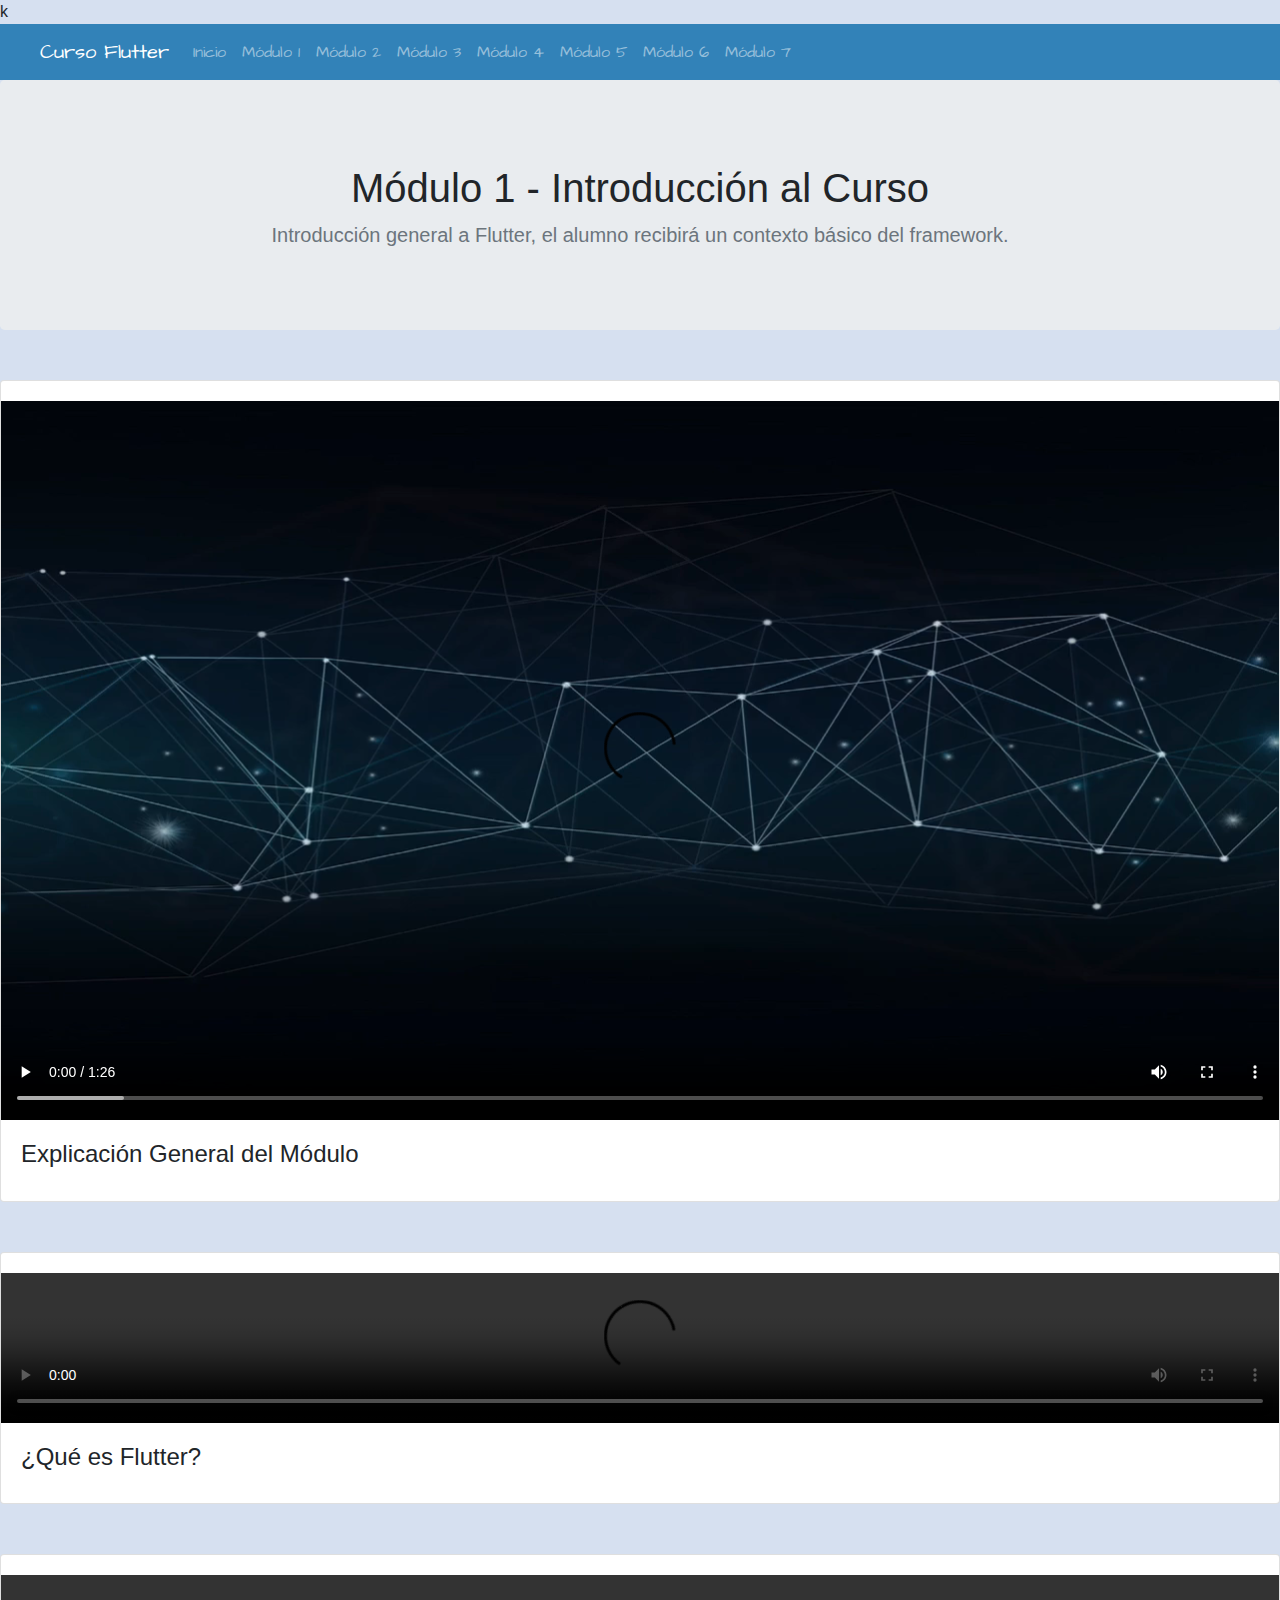
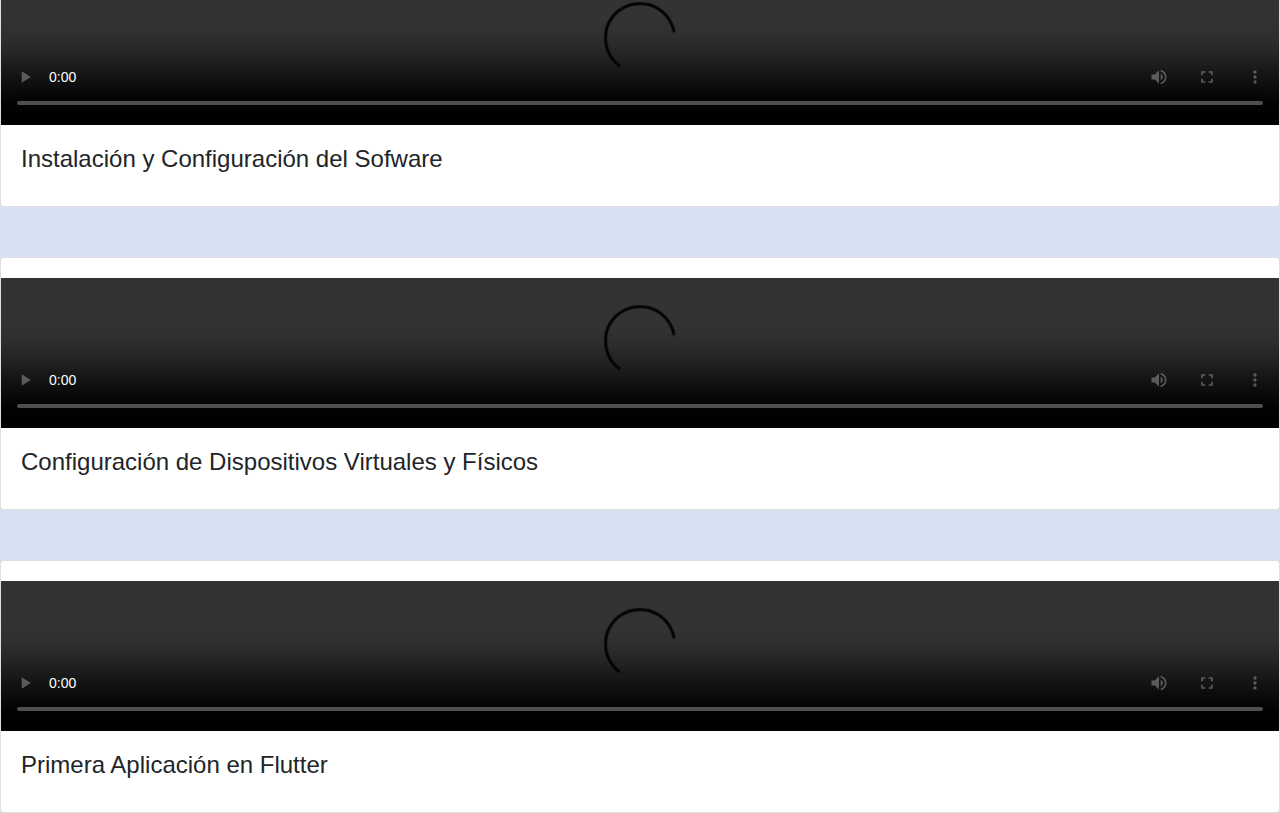
==== modulo1.html @ 4120dad0 "Pagina Curso Flutter" ====
k<!doctype html>
<html lang="es">
  <head>
    <!-- Required meta tags -->
    <meta charset="utf-8">
    <meta name="viewport" content="width=device-width, initial-scale=1, shrink-to-fit=no">

    <!-- Bootstrap CSS -->
    <link rel="stylesheet" href="https://maxcdn.bootstrapcdn.com/bootstrap/4.0.0/css/bootstrap.min.css" integrity="sha384-Gn5384xqQ1aoWXA+058RXPxPg6fy4IWvTNh0E263XmFcJlSAwiGgFAW/dAiS6JXm" crossorigin="anonymous">
    <link rel="stylesheet" href="estilos.css">
    <link href="https://fonts.googleapis.com/css2?family=Architects+Daughter&display=swap" rel="stylesheet">    <title>Módulo 1</title>
  </head>
  <body>

    <nav id=menu class="navbar navbar-expand-sm navbar-dark ">
      <a href="#" class="navbar-brand">Curso Flutter</a>
      <button class="navbar-toggler" data-toggle="collapse" data-target="#navbarMenu">
        <span class="navbar-toggler-icon"></span>
      </button>
      <div class="collapse navbar-collapse" id=navbarMenu>
          <ul class="navbar-nav">
            <li class="nav-item">
              <a href="index.html" class="nav-link">Inicio</a>
            </li>
              <li class="nav-item">
                <a href="modulo1.html" class="nav-link">Módulo 1</a>

              </li>
              <li class="nav-item">
                <a href="modulo2.html" class="nav-link">Módulo 2</a>

              </li>
              <li class="nav-item">
                <a href="modulo3.html" class="nav-link">Módulo 3</a>

              </li>
              <li class="nav-item">
                <a href="modulo4.html" class="nav-link">Módulo 4</a>

              </li>
              <li class="nav-item">
                <a href="modulo5.html" class="nav-link">Módulo 5</a>

              </li>
              <li class="nav-item">
                <a href="modulo6.html" class="nav-link">Módulo 6</a>

              </li>
              <li class="nav-item">
                <a href="modulo7.html" class="nav-link">Módulo 7</a>

              </li>
          </ul>
      </div>

  </nav>

    <main role="main">

      <section class="jumbotron text-center">
        <div class="container">
          <h1 class="jumbotron-heading">Módulo 1 - Introducción al Curso  </h1>
          <p class="lead text-muted">  Introducción general a Flutter, el alumno recibirá un contexto básico del framework.
            
          </p>
        </div>
      </section>

      
     <!--Card-->
    <div class="card tarjeta">
        <!--Card image-->
        <video class="img-fluid" controls>
          <source src="material/M1_01.mp4" type="video/mp4">
        </video>
        <!--Card content-->
        <div class="card-body">
        <!--Title-->
        <h4 class="card-title">Explicación General del Módulo </h4>
        <!--Text-->
        <p class="card-text"></p>
        
        </div>
    </div>


    <!--Card-->
    <div class="card tarjeta">
      <!--Card image-->
      <video class="img-fluid" controls>
        <source src="material/M1_02.mp4" type="video/mp4">
      </video>
      <!--Card content-->
      <div class="card-body">
      <!--Title-->
      <h4 class="card-title">¿Qué es Flutter?</h4>
      <!--Text-->
      <p class="card-text"></p>
      
      </div>
  </div>

  <!--Card-->
  <div class="card tarjeta">
    <!--Card image-->
    <video class="img-fluid" controls>
      <source src="material/M1_03.mp4" type="video/mp4">
    </video>
    <!--Card content-->
    <div class="card-body">
    <!--Title-->
    <h4 class="card-title">Instalación y Configuración del Sofware</h4>
    <!--Text-->
    <p class="card-text"></p>
    
    </div>
</div>


<!--Card-->
<div class="card tarjeta">
  <!--Card image-->
  <video class="img-fluid" controls>
    <source src="material/M1_04.mp4" type="video/mp4">
  </video>
  <!--Card content-->
  <div class="card-body">
  <!--Title-->
  <h4 class="card-title">Configuración de Dispositivos Virtuales y Físicos</h4>
  <!--Text-->
  <p class="card-text"></p>
  
  </div>
</div>

<!--Card-->
<div class="card tarjeta">
  <!--Card image-->
  <video class="img-fluid" controls>
    <source src="material/M1_05.mp4" type="video/mp4">
  </video>
  <!--Card content-->
  <div class="card-body">
  <!--Title-->
  <h4 class="card-title">Primera Aplicación en Flutter </h4>
  <!--Text-->
  <p class="card-text"></p>
  
  </div>
</div>

    </main>



   











    <!-- Optional JavaScript -->
    <!-- jQuery first, then Popper.js, then Bootstrap JS -->
    <script src="https://code.jquery.com/jquery-3.2.1.slim.min.js" integrity="sha384-KJ3o2DKtIkvYIK3UENzmM7KCkRr/rE9/Qpg6aAZGJwFDMVNA/GpGFF93hXpG5KkN" crossorigin="anonymous"></script>
    <script src="https://cdnjs.cloudflare.com/ajax/libs/popper.js/1.12.9/umd/popper.min.js" integrity="sha384-ApNbgh9B+Y1QKtv3Rn7W3mgPxhU9K/ScQsAP7hUibX39j7fakFPskvXusvfa0b4Q" crossorigin="anonymous"></script>
    <script src="https://maxcdn.bootstrapcdn.com/bootstrap/4.0.0/js/bootstrap.min.js" integrity="sha384-JZR6Spejh4U02d8jOt6vLEHfe/JQGiRRSQQxSfFWpi1MquVdAyjUar5+76PVCmYl" crossorigin="anonymous"></script>
  </body>
</html>
---- estilos.css ----
body{
    background-color: #d6e0f0;
    
}
#menu {
    background-color: #3282b8;
    font-family: 'Architects Daughter', cursive;
    padding-left: 40px;
    padding-right: 40px;
}
.container {
    padding-top: 20px;
}

img {
    height: 210px;
    width: 190px;
}

#logos{
    display: inline-block;

}

.tarjeta {
    padding-top: 20px;
    margin-top: 50px;
}
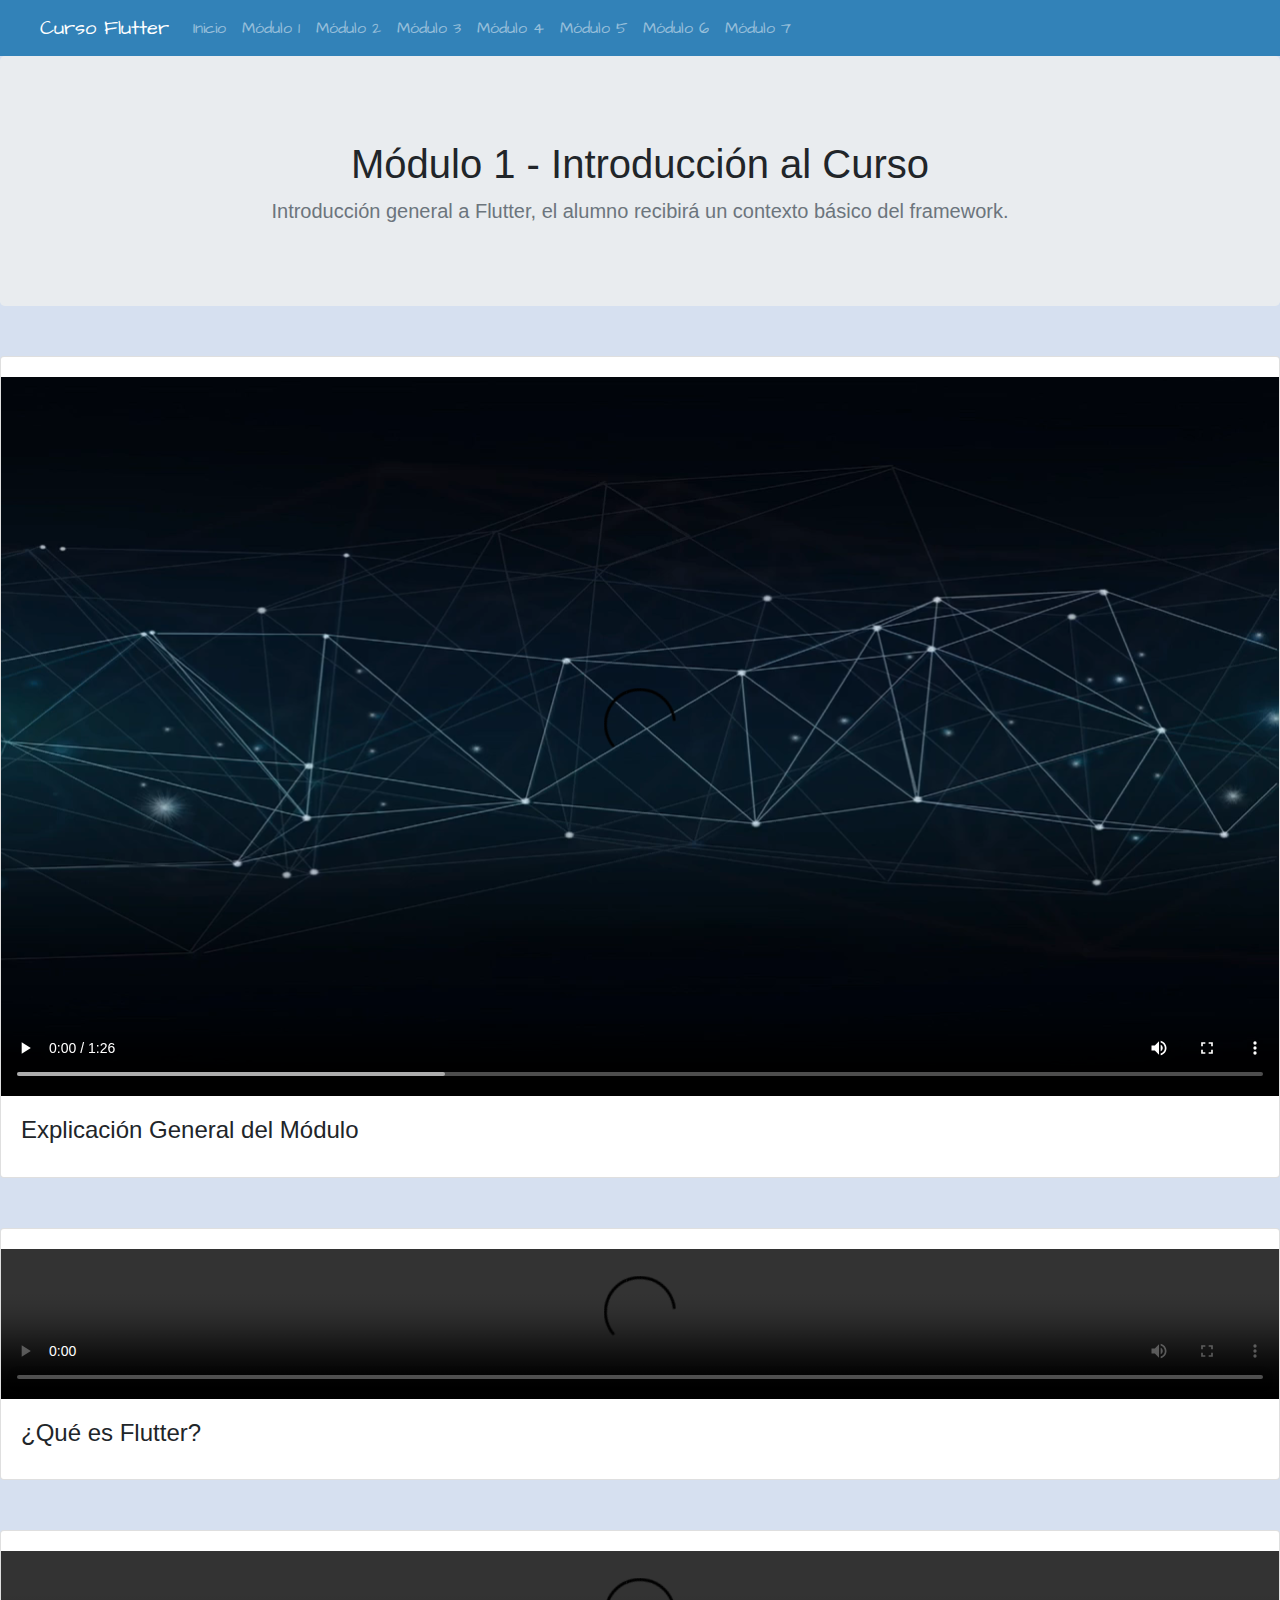
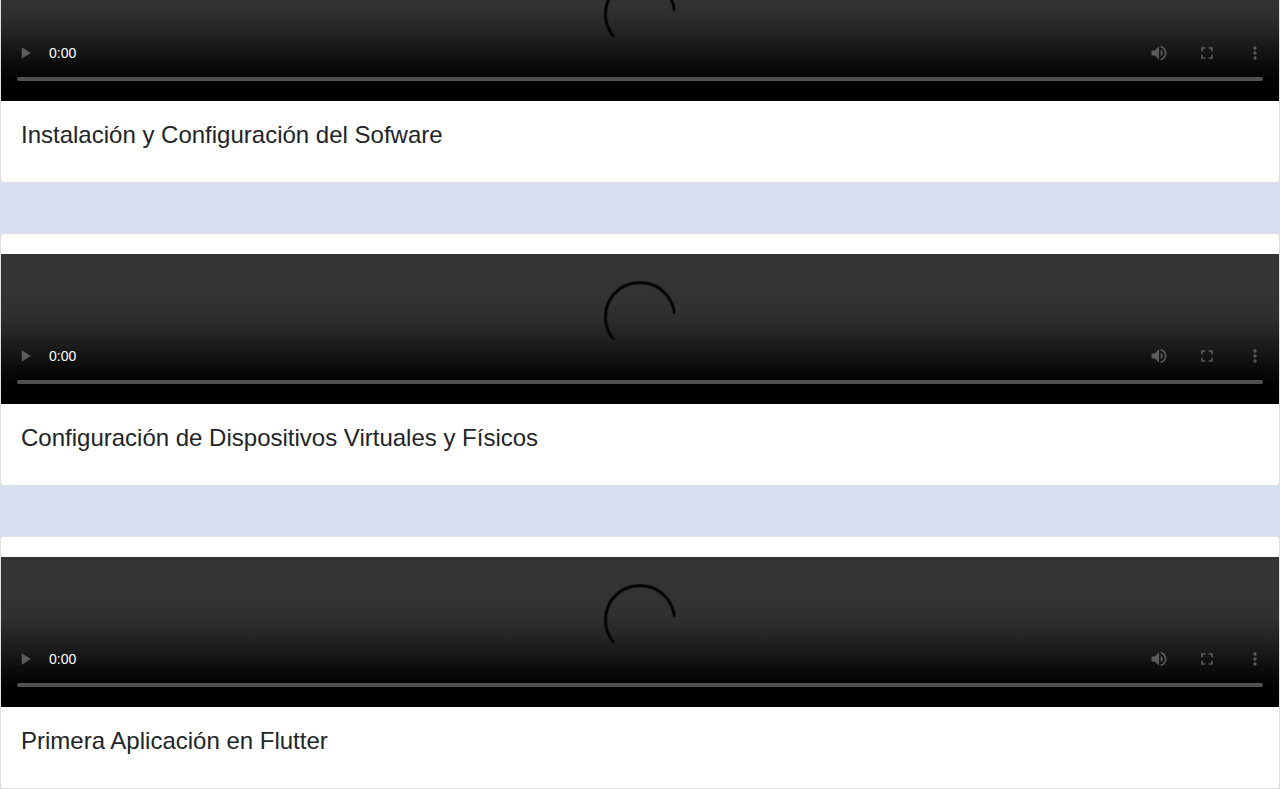
==== commit 6ceaa714: "Se agregaron dos videos del modulo 2" ====
--- a/modulo1.html
+++ b/modulo1.html
@@ -1,4 +1,4 @@
-k<!doctype html>
+<!doctype html>
 <html lang="es">
   <head>
     <!-- Required meta tags -->
